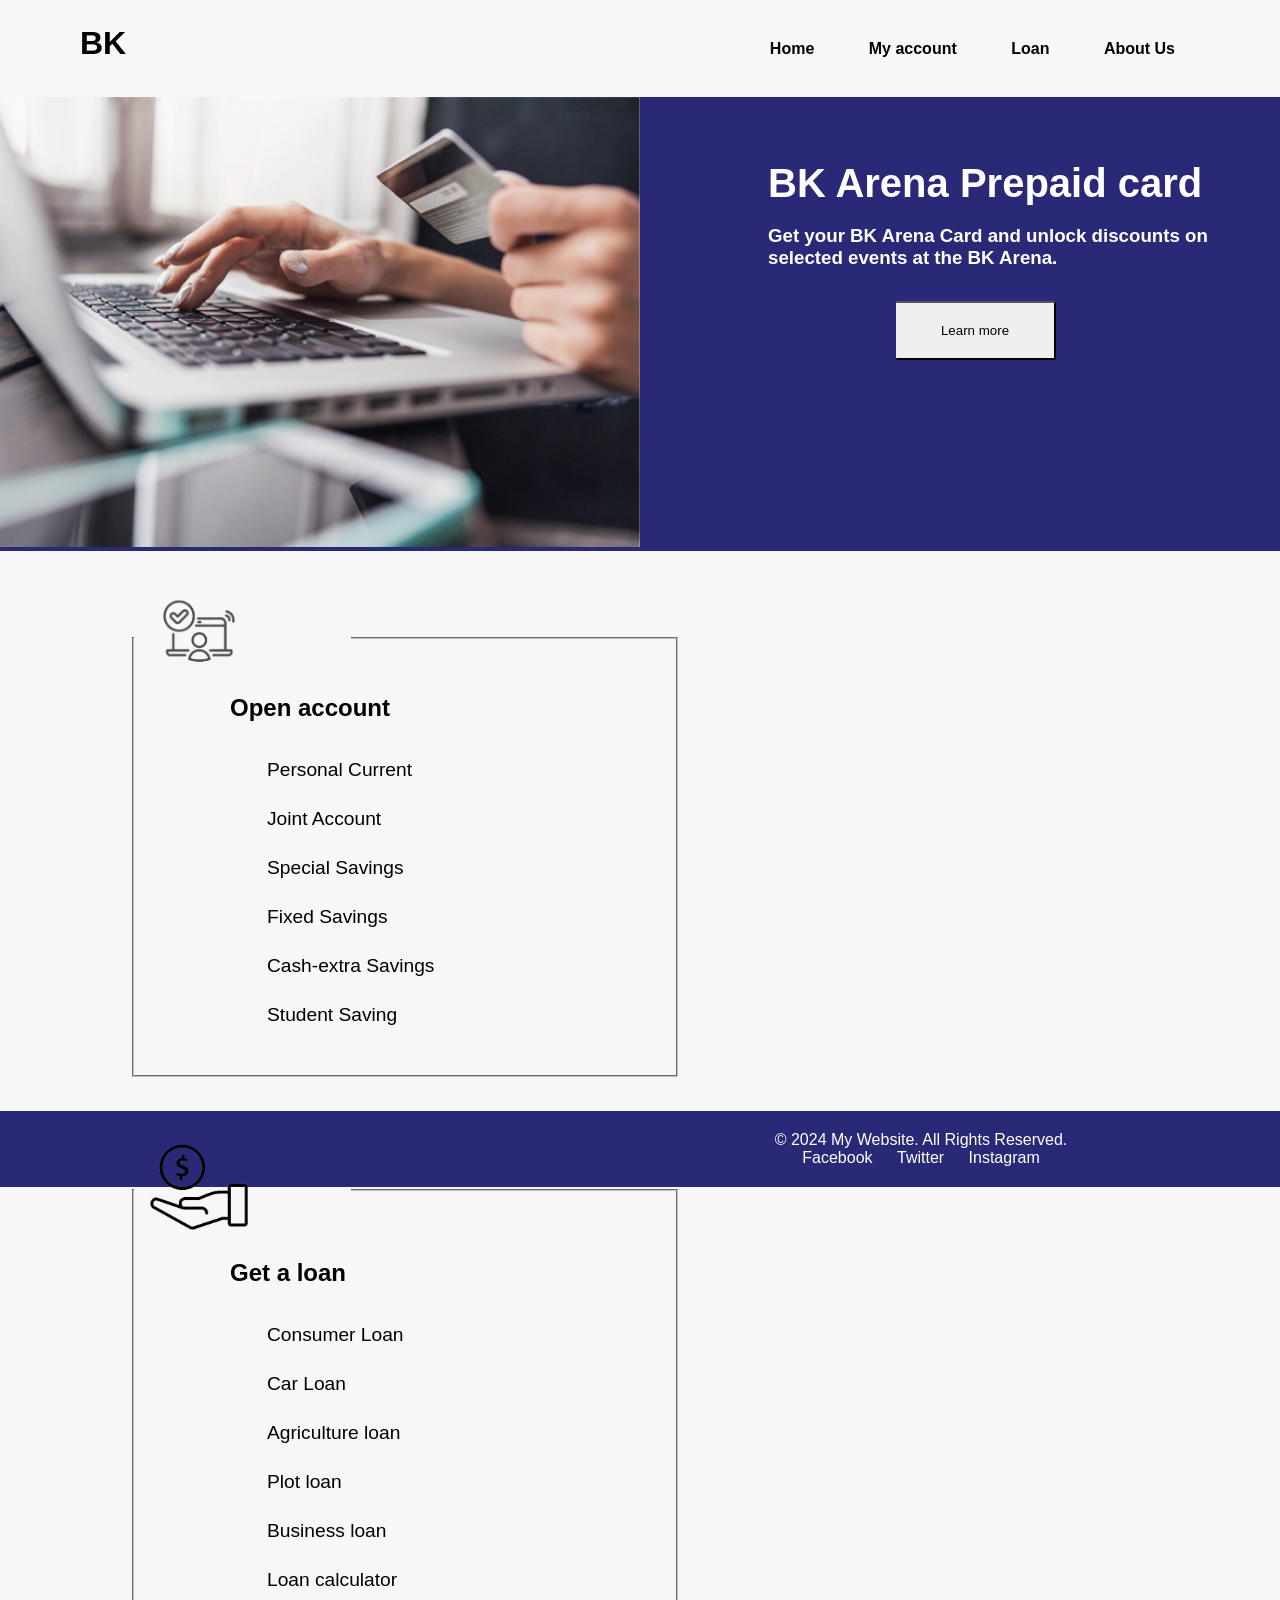
==== index.html @ 7ad80582 "uzi" ====
<!DOCTYPE html>
<html lang="en">
<head>
    <meta charset="UTF-8">
    <meta name="viewport" content="width=device-width, initial-scale=1.0">
    <link rel="stylesheet" href="styles.css">
    <title>Document</title>
</head>
<body>
<header>
        <div class="toggle-btn" onclick="myFunction();">
        	<span></span>
        	<span></span>
        	<span></span>
        </div>
		<div class="logo">
		<h1>BK</h1>
	</div>
	<nav id="nav">
		<ul>
			
			<li><a href="#">Home</a></li>
			<li><a href="Loginn.html">My account</a></li>
			<li><a href="#">Loan</a></li>
			<li><a href="#">About Us</a></li>
		</ul>
	</nav>
</header>
<div class="sldcont">
	  <div class="may fade">
	  	<img src="image/6.jpg" style="width: 50%; height:50vh"> 
            <div class="c">
                <p>
                <h1>BK Arena Prepaid card</h1>
                <h3>Get your BK Arena Card and unlock discounts on <br>
                selected events at the BK Arena.</h3>
            </p>
            <input type="submit" value="Learn more">
            </div>

	  </div>
	  <div class="may fade">
	  	<img src="image/7.jpg" style="width: 50%; height:50vh">
          <div class="c">
                <p>
                <h1>NANJYE NI BK</h1>
                <h3>Serivisi Zizewe </h3>
                <h3>Zihuse kandi zihendutse</h3>
            </p>
            <input type="submit" value="Learn more">
            </div>
	  </div>
	  <div class="may fade">
	  	<img src="image/8.jpg" style="width: 50%; height:50vh">
          <div class="c">
                <p>
                <h1>BK SME Center</h1>
                <h3>Bizinesi Yawe </h3>
                <h3>Bizinesi Yacu</h3>
                


            </p>
            <input type="submit" value="Learn more">
            </div>
	  </div>
</div>
<div class="cont">
    <div class="cona">
    <fieldset>
    <legend><img src="image/acc.png" alt="" ></legend>
    <h2>Open account</h2>
    <ul>
    <li>Personal Current</li>
    <li>Joint Account</li>
    <li>Special Savings</li>
    <li>Fixed Savings</li>
    <li>Cash-extra Savings</li>
    <li>Student Saving</li>
    
    </ul>
</fieldset>
    </div>
    <div class="cona">
    <fieldset>
    <legend><img src="image/loan.png" alt=""></legend>
    <h2>Get a loan</h2>
    <ul>
    <li>Consumer Loan</li>
    <li>Car Loan</li>
    <li>Agriculture loan</li>
    <li>Plot loan</li>
    <li>Business loan</li>
    <li>Loan calculator</li>
    </ul>

</fieldset>
    </div>
</div>


<footer class="site-footer">
  <div class="container">
    <p>&copy; 2024 My Website. All Rights Reserved.</p>
    <ul class="social">
      <li><a href="#">Facebook</a></li>
      <li><a href="#">Twitter</a></li>
      <li><a href="#">Instagram</a></li>
    </ul>
  </div>
</footer>


<script type="text/javascript">
	function myFunction(){
		var navbar = document.getElementById('nav');
		navbar.classList.toggle('show');
	}


  //siledshow script
  let slideIndex = 0;
showSlides();

function showSlides() {
  let i;
  let slides = document.getElementsByClassName("may");
  for (i = 0; i < slides.length; i++) {
    slides[i].style.display = "none";
  }
  slideIndex++;
  if (slideIndex > slides.length) {slideIndex = 1}
  slides[slideIndex-1].style.display = "block";
  setTimeout(showSlides, 3000); // Change image every 3 seconds
}

</script>
</body>
</html>
---- styles.css ----
*{
    margin: 0;
    padding: 0;
    box-sizing: border-box;
    outline: none;
    text-decoration: none;

}
body{
    font-family: Open Sans,sans-serif;
    background-color: #f7f7f7;
}
header{
    display: inline-block;
    width: 100%;
    padding: 25px 80px;
    background:transparent;
    position: relative;
    color:black;


}
.logo{
    float: left;
    color: black;
}
nav{
    float: right;
}
nav ul li{  
  display: inline-block;
  padding: 15px 25px;

}
nav ul li a{
    text-decoration: none;
    display: inline-block;
    color:black;
    font-weight: 600;
}
.toggle-btn{
    width: 35px;
    position: absolute;
    right: 80px;
    top: 40px;
    display: none;

}
.toggle-btn span{
    display: inline-block;
    width: 100%;
    height: 2px;
    background-color:black;
    float: left;
    margin-bottom: 8px;
}

@media(max-width: 991px){
    .toggle-btn{
        display: block;
        cursor: pointer;

    }
    nav{
        display: none;
        width: 100%;
        border-top: 20xp;
        padding-top:20px ;
        margin-top: 30px;
    } 
    nav ul li{
        padding: 15px 0px;
        width: 100%;
    }
    nav.show{
        display: block;
        
        
    } 
}
/*sildeshow*/

.sldcont{
	
    position: relative;
  	margin-top: -0.3rem;
    width: 100%;
    background-color:#292977;

}
.may{
	display: none;
    width: 100%;
    display: inline-flex;
   
}

.fade{
  animation-name: fade;
  animation-duration: 1.5s;
  display: inline-flex;
}
@keyframes fade {
  from {opacity: .4}
  to {opacity: 1}
}
.c{
    float: right;
    
    height:50vh;
    width: 50%;
}
.c input{
    padding: 20px;
    text-align: center;
    cursor: pointer;
   margin-top: 5%;
   margin-left: 40%;
   width: 10rem;
   border-radius: 2px;
   border-left: 0px;

}
.c h1{
    margin-top:10%;
    font-size: 40px;
    margin-left: 20%;
    color: white;
}
.c h3{
    margin-top:3%;
    margin-left: 20%;
    color: white;
}
.cont{
    background: aua;
    
}
.cona{
    width: 570px;
    height: 60vh;
    display: flex;
    justify-content: left;
    align-items: center;
    float: left;
    padding: 12px;
    margin-left: 120px;

}
fieldset{
    margin-top: 1rem;
    width: 550px;
    height: 55vh;
}
.cona ul{
    display: flex;
    flex-direction: column;
    gap: 3px;
    padding: 25px;
    
}
.cona ul li{
    padding: 12px;
    text-decoration: none;
    margin-left: 6rem;
    font-size: larger;
    list-style: none;
}
.cona ul li:hover{
    color:rgb(237, 172, 7);
    cursor: pointer;
}
.cona h2{
    margin-left: 6rem;
}
.cona h2:hover{
    color:rgb(237, 172, 7);
    cursor: pointer;
}

legend{
    font-size:30px;
    width: 40%;
   
}
legend img{
    width: 60%;
}




/*footer*/
.site-footer {
    background-color: #292977;
    color: #fff;
    padding: 20px 0;
    text-align: center;
    margin-top: 35rem;
  }
  
  .container {
    width: 80%;
    margin: 0 auto;
  }
  
  .social {
    list-style: none;
    margin: 0;
    padding: 0;
  }
  
  .social li {
    display: inline-block;
    margin: 0 10px;
  }
  
  .social a {
    color: inherit;
    text-decoration: none;
  }
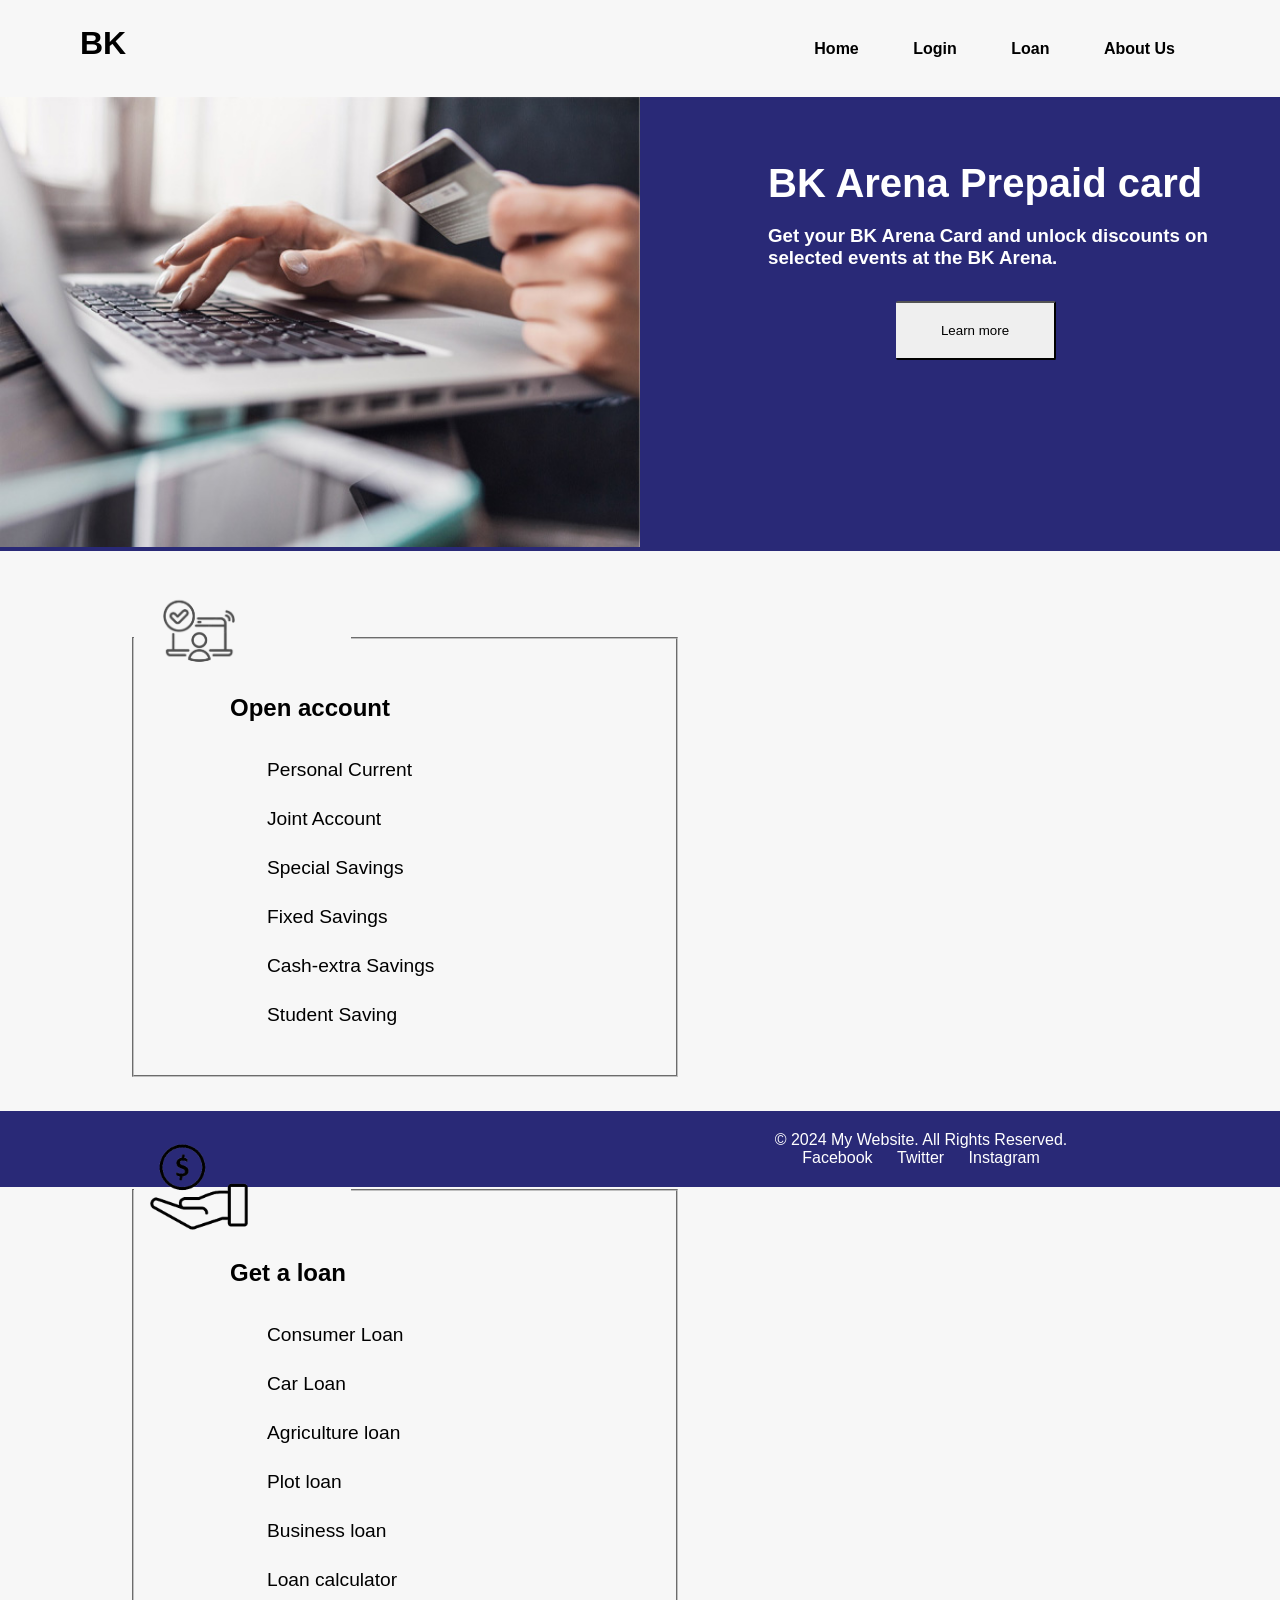
==== commit 6df91d2f: "emmy index" ====
--- a/index.html
+++ b/index.html
@@ -20,7 +20,7 @@
 		<ul>
 			
 			<li><a href="#">Home</a></li>
-			<li><a href="Loginn.html">My account</a></li>
+			<li><a href="C:\xampp\htdocs\team-website\login.html">Login</a></li>
 			<li><a href="#">Loan</a></li>
 			<li><a href="#">About Us</a></li>
 		</ul>
